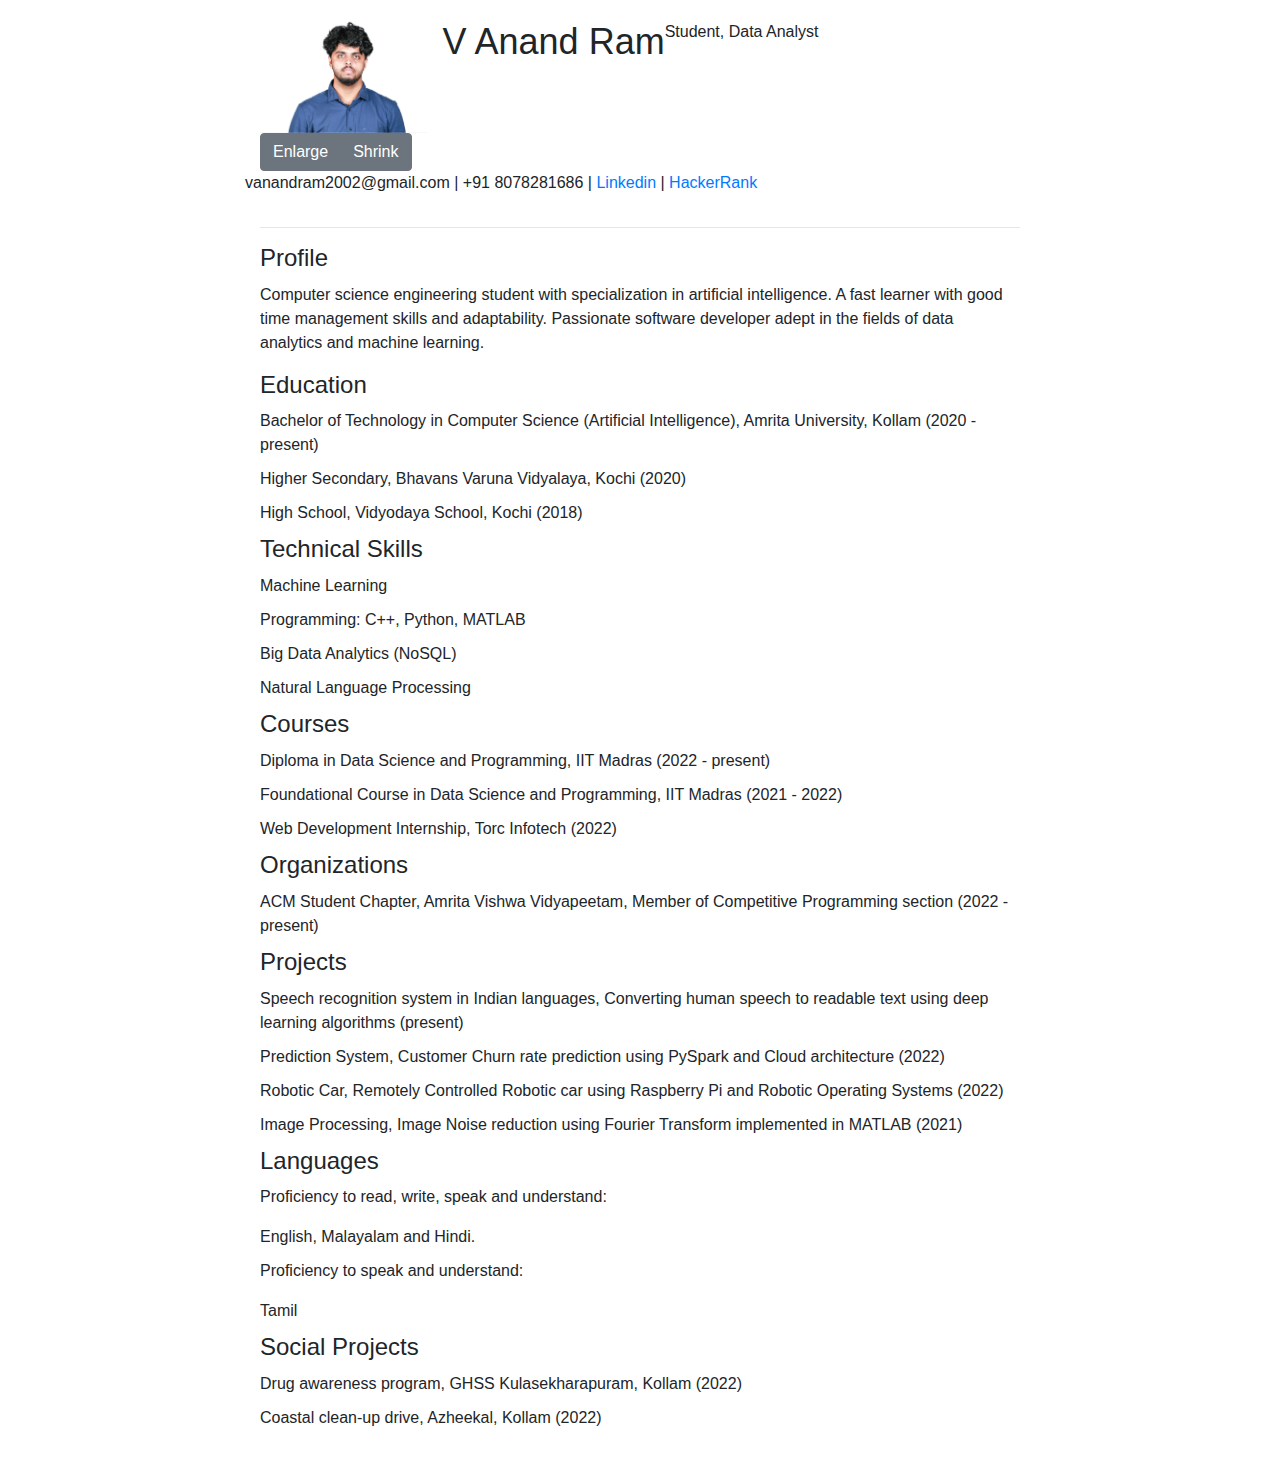
==== index.html @ 5210c8df "Add files via upload" ====
<!DOCTYPE html>
<html lang="en">

<head>
  <meta charset="UTF-8">
  <meta name="viewport" content="width=device-width, initial-scale=1.0">
  <meta http-equiv="X-UA-Compatible" content="ie=edge">
  <title>V Anand Ram - Profile</title>

  <!-- Bootstrap CSS -->
  <link rel="stylesheet" href="https://maxcdn.bootstrapcdn.com/bootstrap/4.5.2/css/bootstrap.min.css">

  <!-- Custom CSS -->
  <style>
      #profile-img {
      max-width: 100%;
      height: auto;
    }
    body {
      font-family: Arial, sans-serif;
      margin: 0;
      padding: 0;
    }

    .container {
      max-width: 800px;
      margin: auto;
      padding: 20px;
    }

    h1 {
      font-size: 36px;
      margin-bottom: 20px;
      text-align: center;
    }

    h2 {
      font-size: 24px;
      margin-bottom: 10px;
    }

    ul {
      list-style: none;
      margin: 0;
      padding: 0;
    }

    li {
      margin-bottom: 10px;
    }

    @media (max-width: 767px) {
      h1 {
        font-size: 28px;
      }
    }
    .image-container {
      text-align: center;
      margin-bottom: 20px;
    }
    .image-container img {
      max-width: 100%;
      transition: all 0.5s ease;
    }
  </style>
</head>

<body>
  <div class="container">
    <div class="row">
        <div class="col-md-3">
        <img class="img-fluid" id="profile-img" src="profile.png" alt="V Anand Ram">
        <div class="btn-group" role="group">
            <button type="button" class="btn btn-secondary" onclick="enlargeImg()">Enlarge</button>
            <button type="button" class="btn btn-secondary" onclick="shrinkImg()">Shrink</button>
          </div>
        </div>
        <h1>V Anand Ram</h1>
        <p>Student, Data Analyst</p>
        <p>vanandram2002@gmail.com | +91 8078281686 | <a href="#">Linkedin</a> | <a href="#">HackerRank</a></p>
      </div>

    <hr>

    <h2>Profile</h2>
    <p>Computer science engineering student with specialization in artificial intelligence. A fast learner with good time management skills and adaptability. Passionate software developer adept in the fields of data analytics and machine learning.</p>

    <h2>Education</h2>
    <ul>
      <li>Bachelor of Technology in Computer Science (Artificial Intelligence), Amrita University, Kollam (2020 - present)</li>
      <li>Higher Secondary, Bhavans Varuna Vidyalaya, Kochi (2020)</li>
      <li>High School, Vidyodaya School, Kochi (2018)</li>
    </ul>

    <h2>Technical Skills</h2>
    <ul>
      <li>Machine Learning</li>
      <li>Programming: C++, Python, MATLAB</li>
      <li>Big Data Analytics (NoSQL)</li>
      <li>Natural Language Processing</li>
    </ul>

    <h2>Courses</h2>
    <ul>
      <li>Diploma in Data Science and Programming, IIT Madras (2022 - present)</li>
      <li>Foundational Course in Data Science and Programming, IIT Madras (2021 - 2022)</li>
      <li>Web Development Internship, Torc Infotech (2022)</li>
    </ul>

    <h2>Organizations</h2>
    <ul>
      <li>ACM Student Chapter, Amrita Vishwa Vidyapeetam, Member of Competitive Programming section (2022 - present)</li>
    </ul>

    <h2>Projects</h2>
    <ul>
      <li>Speech recognition system in Indian languages, Converting human speech to readable text using deep learning algorithms (present)</li>
      <li>Prediction System, Customer Churn rate prediction using PySpark and Cloud architecture (2022)</li>
      <li>Robotic Car, Remotely Controlled Robotic car using Raspberry Pi and Robotic Operating Systems (2022)</li>
      <li>Image Processing, Image Noise reduction using Fourier Transform implemented in MATLAB (2021)</li>
    </ul>
    
    <h2>Languages</h2>
    <p>Proficiency to read, write, speak and understand:</p>
    <ul>
      <li>English, Malayalam and Hindi.</li>
    </ul>
    <p>Proficiency to speak and understand:</p>
    <ul>
      <li>Tamil</li>
    </ul>
    
    <h2>Social Projects</h2>
    <ul>
      <li>Drug awareness program, GHSS Kulasekharapuram, Kollam (2022)</li>
      <li>Coastal clean-up drive, Azheekal, Kollam (2022)</li>
    </ul>
</div>
<!-- Bootstrap JS -->
<script src="https://ajax.googleapis.com/ajax/libs/jquery/3.5.1/jquery.min.js"></script>
<script src="https://cdnjs.cloudflare.com/ajax/libs/popper.js/1.16.0/umd/popper.min.js"></script>
<script src="https://maxcdn.bootstrapcdn.com/bootstrap/4.5.2/js/bootstrap.min.js"></script>
<script>
    function enlargeImg() {
      var img = document.getElementById("profile-img");
      var currWidth = img.clientWidth;
      if (currWidth < 1000) {
        img.style.width = (currWidth + 100) + "px";
      }
    }
    
    function shrinkImg() {
      var img = document.getElementById("profile-img");
      var currWidth = img.clientWidth;
      if (currWidth > 100) {
        img.style.width = (currWidth - 100) + "px";
      }
    }
  </script>
</body>
</html>
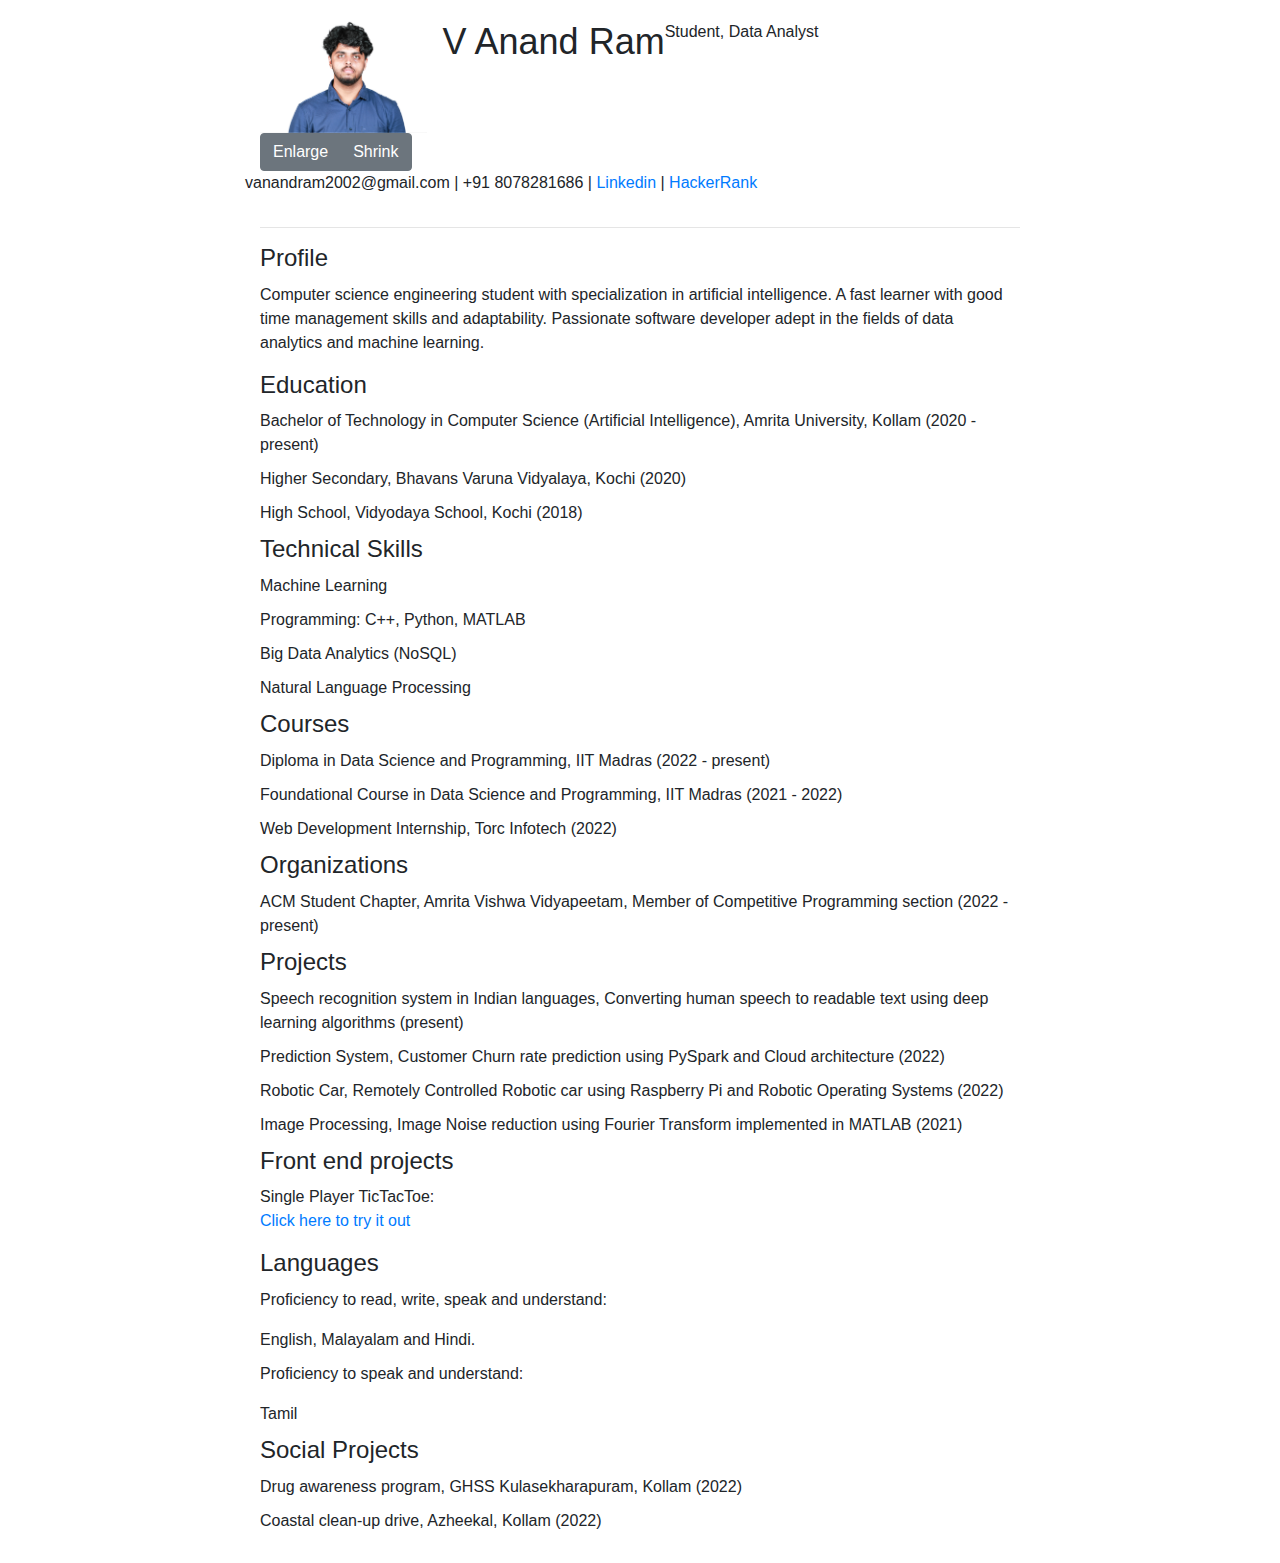
==== commit 66938eb4: "Update index.html" ====
--- a/index.html
+++ b/index.html
@@ -120,6 +120,16 @@
       <li>Image Processing, Image Noise reduction using Fourier Transform implemented in MATLAB (2021)</li>
     </ul>
     
+    <h2>Front end projects</h2>
+    <ul>
+      <p class="para";>
+        Single Player TicTacToe:
+        <br>
+        <a href="ttt.html">Click here to try it out</a>
+      </p>
+    </ul>
+    
+    
     <h2>Languages</h2>
     <p>Proficiency to read, write, speak and understand:</p>
     <ul>
@@ -158,4 +168,4 @@
     }
   </script>
 </body>
-</html>+</html>
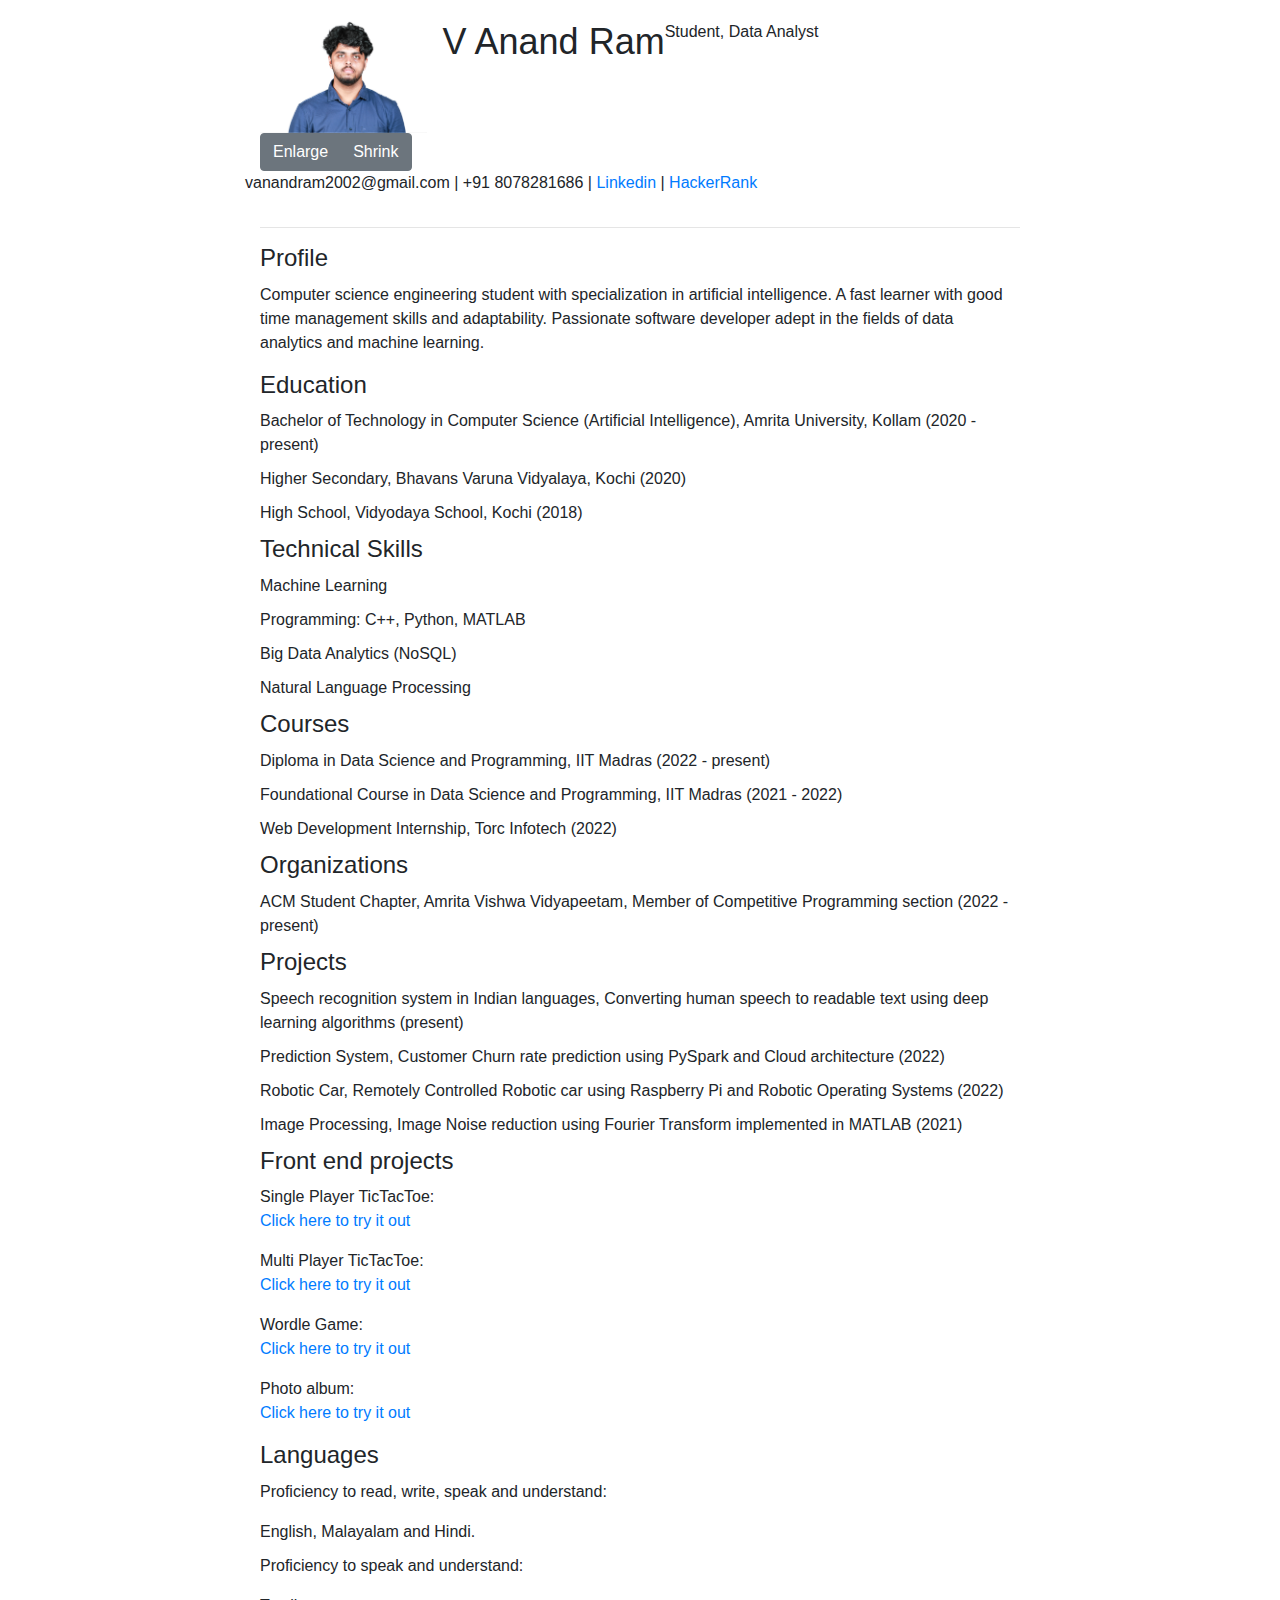
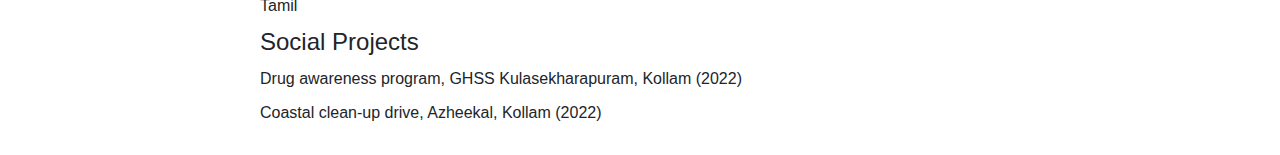
==== commit d5c6cf43: "Update index.html" ====
--- a/index.html
+++ b/index.html
@@ -128,7 +128,27 @@
         <a href="ttt.html">Click here to try it out</a>
       </p>
     </ul>
-    
+    <ul>
+      <p class="para";>
+        Multi Player TicTacToe:
+        <br>
+        <a href="tttmp.html">Click here to try it out</a>
+      </p>
+    </ul>
+    <ul>
+      <p class="para";>
+        Wordle Game:
+        <br>
+        <a href="wordle.html">Click here to try it out</a>
+      </p>
+    </ul>
+    <ul>
+      <p class="para";>
+        Photo album:
+        <br>
+        <a href="album.html">Click here to try it out</a>
+      </p>
+    </ul>
     
     <h2>Languages</h2>
     <p>Proficiency to read, write, speak and understand:</p>
